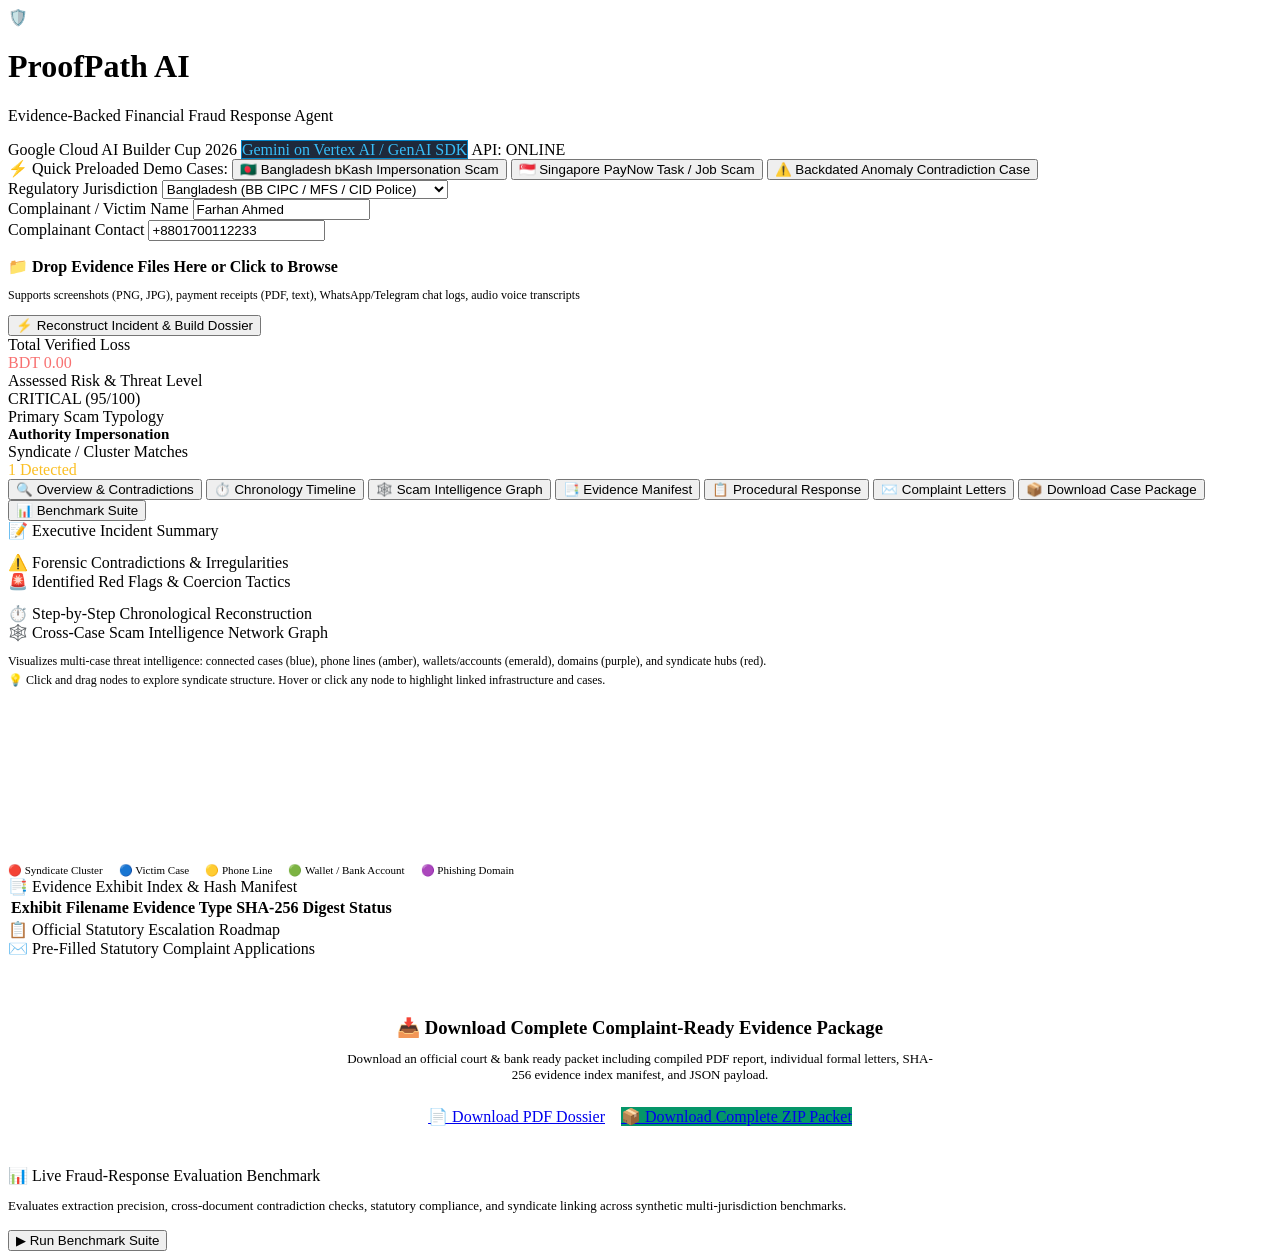
==== proofpath/web/index.html @ 679f7529 "feat: initial commit for ProofPath AI on Google Cloud Run" ====
<!DOCTYPE html>
<html lang="en">
<head>
  <meta charset="UTF-8">
  <meta name="viewport" content="width=device-width, initial-scale=1.0">
  <title>ProofPath AI - Financial Fraud Evidence Reconstruction & Response Agent</title>
  <link rel="stylesheet" href="/static/style.css">
</head>
<body>

  <header>
    <div class="brand">
      <div class="brand-logo">🛡️</div>
      <div class="brand-text">
        <h1>ProofPath AI</h1>
        <p>Evidence-Backed Financial Fraud Response Agent</p>
      </div>
    </div>
    <div class="header-badges">
      <span class="badge badge-cloud">Google Cloud AI Builder Cup 2026</span>
      <span class="badge" style="background:#1e293b; color:#38bdf8; border:1px solid #0284c7;">Gemini on Vertex AI / GenAI SDK</span>
      <span id="apiStatusBadge" class="badge badge-risk-medium">API: ONLINE</span>
    </div>
  </header>

  <div class="container">
    <!-- Ingestion & Configuration Card -->
    <section class="upload-card">
      <div class="demo-bar">
        <span class="demo-title">⚡ Quick Preloaded Demo Cases:</span>
        <button class="btn-demo" onclick="loadDemoCase('BD')">🇧🇩 Bangladesh bKash Impersonation Scam</button>
        <button class="btn-demo" onclick="loadDemoCase('SG')">🇸🇬 Singapore PayNow Task / Job Scam</button>
        <button class="btn-demo" onclick="loadDemoCase('ANOMALY')">⚠️ Backdated Anomaly Contradiction Case</button>
      </div>

      <form id="evidenceForm">
        <div class="form-grid">
          <div class="form-group">
            <label for="jurisdictionSelect">Regulatory Jurisdiction</label>
            <select id="jurisdictionSelect" class="form-control" name="jurisdiction">
              <option value="BANGLADESH">Bangladesh (BB CIPC / MFS / CID Police)</option>
              <option value="SINGAPORE">Singapore (MAS / SPF Anti-Scam / FIDReC)</option>
              <option value="GENERAL">General / International Financial Crime</option>
            </select>
          </div>
          <div class="form-group">
            <label for="victimName">Complainant / Victim Name</label>
            <input type="text" id="victimName" name="victim_name" class="form-control" value="Farhan Ahmed" required>
          </div>
          <div class="form-group">
            <label for="victimContact">Complainant Contact</label>
            <input type="text" id="victimContact" name="victim_contact" class="form-control" value="+8801700112233" required>
          </div>
        </div>

        <div class="dropzone" id="dropzone" onclick="document.getElementById('fileInput').click()">
          <p style="font-size: 16px; font-weight: 600; margin-bottom: 6px;">📁 Drop Evidence Files Here or Click to Browse</p>
          <p style="font-size: 12px; color: var(--text-muted);">Supports screenshots (PNG, JPG), payment receipts (PDF, text), WhatsApp/Telegram chat logs, audio voice transcripts</p>
          <input type="file" id="fileInput" name="files" multiple style="display: none;" onchange="handleFileSelection(this)">
          <div id="fileList" style="margin-top: 12px; font-size: 12px; color: var(--cyan);"></div>
        </div>

        <div style="display: flex; justify-content: space-between; align-items: center;">
          <button type="submit" id="submitBtn" class="btn-primary">
            <span>⚡ Reconstruct Incident & Build Dossier</span>
          </button>
          <span id="loadingSpinner" style="display: none; font-size: 13px; color: var(--cyan);">
            ⚙️ Running Gemini Multimodal Extraction & Verification Engine...
          </span>
        </div>
      </form>
    </section>

    <!-- Case Analysis Results Section -->
    <section id="resultsSection" class="results-section">
      <!-- High-level Stats Grid -->
      <div class="stats-grid">
        <div class="stat-card">
          <div class="label">Total Verified Loss</div>
          <div class="value" id="statLoss" style="color: #f87171;">BDT 0.00</div>
        </div>
        <div class="stat-card">
          <div class="label">Assessed Risk & Threat Level</div>
          <div class="value" id="statRisk">CRITICAL (95/100)</div>
        </div>
        <div class="stat-card">
          <div class="label">Primary Scam Typology</div>
          <div class="value" id="statPattern" style="font-size: 15px; font-weight: 600;">Authority Impersonation</div>
        </div>
        <div class="stat-card">
          <div class="label">Syndicate / Cluster Matches</div>
          <div class="value" id="statSyndicate" style="color: #fbbf24;">1 Detected</div>
        </div>
      </div>

      <!-- Tab Navigation -->
      <div class="tabs-header">
        <button class="tab-btn active" onclick="switchTab('tabOverview')">🔍 Overview & Contradictions</button>
        <button class="tab-btn" onclick="switchTab('tabTimeline')">⏱️ Chronology Timeline</button>
        <button class="tab-btn" onclick="switchTab('tabGraph')">🕸️ Scam Intelligence Graph</button>
        <button class="tab-btn" onclick="switchTab('tabEvidence')">📑 Evidence Manifest</button>
        <button class="tab-btn" onclick="switchTab('tabRoadmap')">📋 Procedural Response</button>
        <button class="tab-btn" onclick="switchTab('tabComplaints')">✉️ Complaint Letters</button>
        <button class="tab-btn" onclick="switchTab('tabDownloads')">📦 Download Case Package</button>
        <button class="tab-btn" onclick="switchTab('tabBenchmark')">📊 Benchmark Suite</button>
      </div>

      <!-- Tab 1: Overview & Contradictions -->
      <div id="tabOverview" class="tab-content active">
        <div class="content-card">
          <div class="card-title">📝 Executive Incident Summary</div>
          <p id="summaryText" style="font-size: 13.5px; color: #cbd5e1;"></p>
        </div>

        <div class="content-card">
          <div class="card-title">⚠️ Forensic Contradictions & Irregularities</div>
          <div id="contradictionsList"></div>
        </div>

        <div class="content-card">
          <div class="card-title">🚨 Identified Red Flags & Coercion Tactics</div>
          <ul id="redFlagsList" style="padding-left: 20px; font-size: 13px; color: #fca5a5;"></ul>
        </div>
      </div>

      <!-- Tab 2: Chronology Timeline -->
      <div id="tabTimeline" class="tab-content">
        <div class="content-card">
          <div class="card-title">⏱️ Step-by-Step Chronological Reconstruction</div>
          <div class="timeline" id="timelineContainer"></div>
        </div>
      </div>

      <!-- Tab 3: Scam Intelligence Graph -->
      <div id="tabGraph" class="tab-content">
        <div class="content-card">
          <div class="card-title">🕸️ Cross-Case Scam Intelligence Network Graph</div>
          <p style="font-size: 12px; color: var(--text-muted); margin-bottom: 12px;">
            Visualizes multi-case threat intelligence: connected cases (blue), phone lines (amber), wallets/accounts (emerald), domains (purple), and syndicate hubs (red).
            <span style="color: var(--cyan); display: block; margin-top: 4px;">💡 Click and drag nodes to explore syndicate structure. Hover or click any node to highlight linked infrastructure and cases.</span>
          </p>
          <canvas id="graphCanvas"></canvas>
          <div style="margin-top: 10px; display: flex; gap: 16px; font-size: 11px; color: var(--text-muted);">
            <span>🔴 Syndicate Cluster</span>
            <span>🔵 Victim Case</span>
            <span>🟡 Phone Line</span>
            <span>🟢 Wallet / Bank Account</span>
            <span>🟣 Phishing Domain</span>
          </div>
        </div>
      </div>

      <!-- Tab 4: Evidence Manifest -->
      <div id="tabEvidence" class="tab-content">
        <div class="content-card">
          <div class="card-title">📑 Evidence Exhibit Index & Hash Manifest</div>
          <table class="data-table">
            <thead>
              <tr>
                <th>Exhibit</th>
                <th>Filename</th>
                <th>Evidence Type</th>
                <th>SHA-256 Digest</th>
                <th>Status</th>
              </tr>
            </thead>
            <tbody id="evidenceTableBody"></tbody>
          </table>
        </div>
      </div>

      <!-- Tab 5: Procedural Roadmap -->
      <div id="tabRoadmap" class="tab-content">
        <div class="content-card">
          <div class="card-title">📋 Official Statutory Escalation Roadmap</div>
          <div id="roadmapList"></div>
        </div>
      </div>

      <!-- Tab 6: Complaint Letters -->
      <div id="tabComplaints" class="tab-content">
        <div class="content-card">
          <div class="card-title">✉️ Pre-Filled Statutory Complaint Applications</div>
          <div id="complaintsContainer"></div>
        </div>
      </div>

      <!-- Tab 7: Download Case Package -->
      <div id="tabDownloads" class="tab-content">
        <div class="content-card" style="text-align: center; padding: 40px 20px;">
          <h3 style="margin-bottom: 12px;">📥 Download Complete Complaint-Ready Evidence Package</h3>
          <p style="color: var(--text-muted); font-size: 13px; max-width: 600px; margin: 0 auto 24px auto;">
            Download an official court & bank ready packet including compiled PDF report, individual formal letters, SHA-256 evidence index manifest, and JSON payload.
          </p>
          <div style="display: flex; justify-content: center; gap: 16px;">
            <a id="btnDownloadPdf" class="btn-primary" href="#" target="_blank">📄 Download PDF Dossier</a>
            <a id="btnDownloadZip" class="btn-primary" style="background:#059669;" href="#" target="_blank">📦 Download Complete ZIP Packet</a>
          </div>
        </div>
      </div>

      <!-- Tab 8: Benchmark Evaluation -->
      <div id="tabBenchmark" class="tab-content">
        <div class="content-card">
          <div class="card-title">📊 Live Fraud-Response Evaluation Benchmark</div>
          <p style="font-size: 13px; color: var(--text-muted); margin-bottom: 16px;">
            Evaluates extraction precision, cross-document contradiction checks, statutory compliance, and syndicate linking across synthetic multi-jurisdiction benchmarks.
          </p>
          <button class="btn-primary" onclick="triggerBenchmark()" id="btnRunBenchmark">▶ Run Benchmark Suite</button>
          <div id="benchmarkOutput" style="margin-top: 20px; display: none;"></div>
        </div>
      </div>
    </section>
  </div>

  <script src="/static/app.js"></script>
</body>
</html>
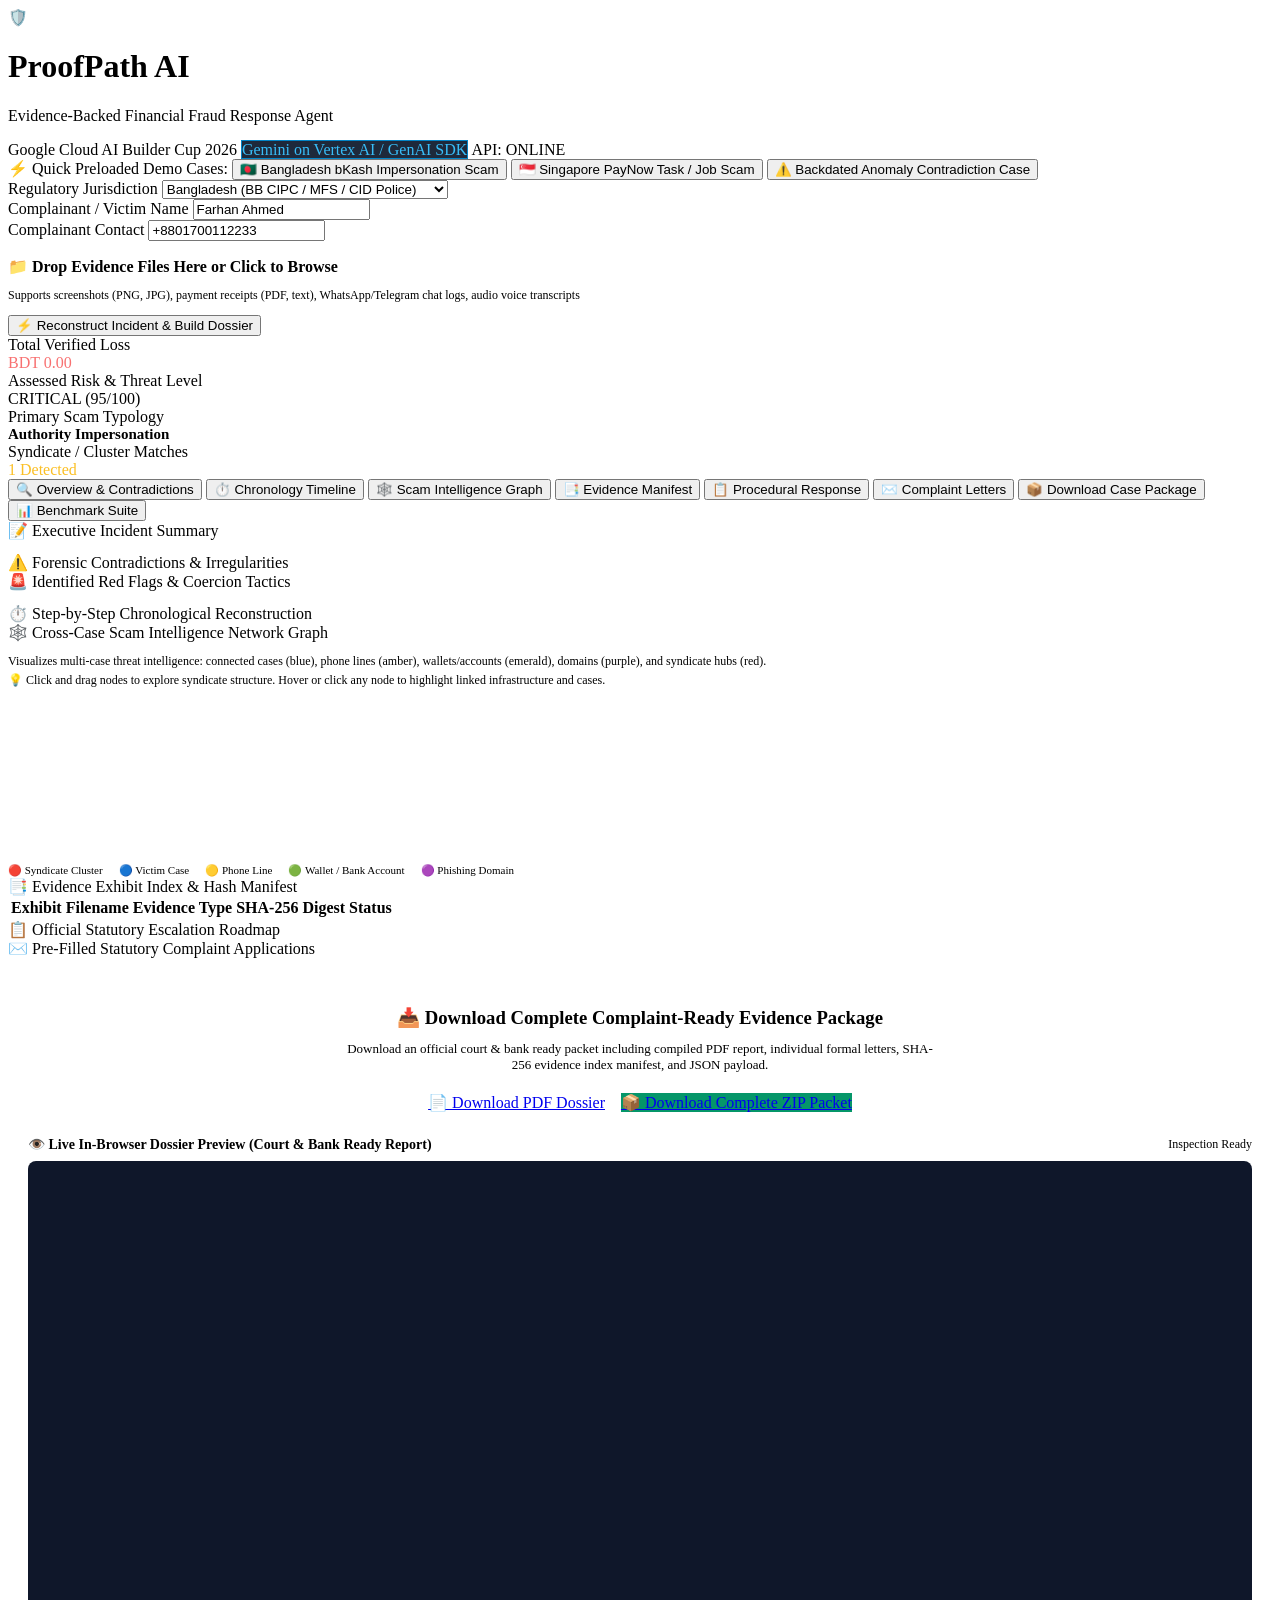
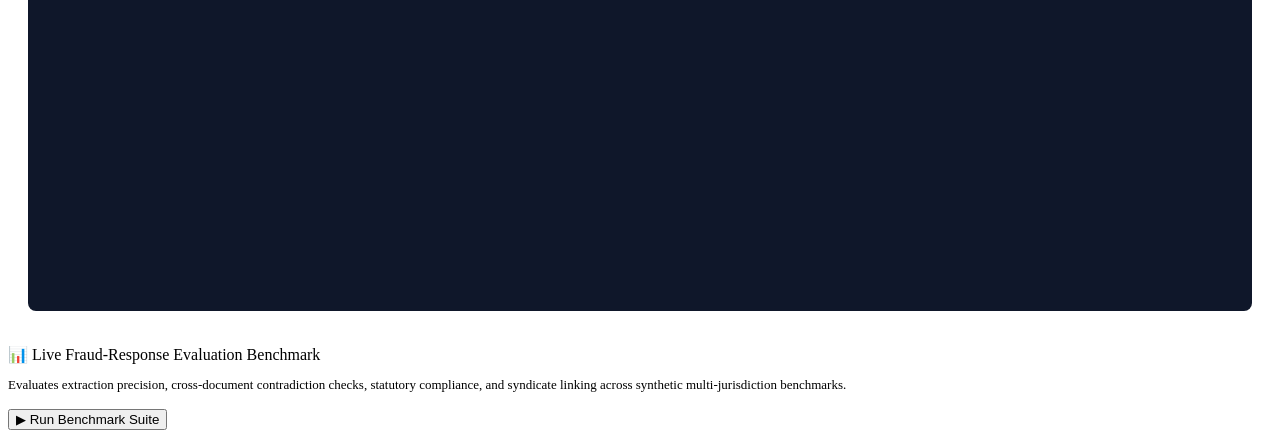
==== commit 3bef9227: "feat: complete ProofPath AI with multimodal sample assets, interactive HUD, and benchmark suite" ====
--- a/proofpath/web/index.html
+++ b/proofpath/web/index.html
@@ -187,14 +187,23 @@
 
       <!-- Tab 7: Download Case Package -->
       <div id="tabDownloads" class="tab-content">
-        <div class="content-card" style="text-align: center; padding: 40px 20px;">
+        <div class="content-card" style="text-align: center; padding: 30px 20px;">
           <h3 style="margin-bottom: 12px;">📥 Download Complete Complaint-Ready Evidence Package</h3>
-          <p style="color: var(--text-muted); font-size: 13px; max-width: 600px; margin: 0 auto 24px auto;">
+          <p style="color: var(--text-muted); font-size: 13px; max-width: 600px; margin: 0 auto 20px auto;">
             Download an official court & bank ready packet including compiled PDF report, individual formal letters, SHA-256 evidence index manifest, and JSON payload.
           </p>
-          <div style="display: flex; justify-content: center; gap: 16px;">
+          <div style="display: flex; justify-content: center; gap: 16px; margin-bottom: 24px;">
             <a id="btnDownloadPdf" class="btn-primary" href="#" target="_blank">📄 Download PDF Dossier</a>
             <a id="btnDownloadZip" class="btn-primary" style="background:#059669;" href="#" target="_blank">📦 Download Complete ZIP Packet</a>
+          </div>
+
+          <!-- In-browser PDF preview iframe -->
+          <div id="pdfPreviewContainer" style="margin-top: 16px; text-align: left;">
+            <div style="display: flex; justify-content: space-between; align-items: center; margin-bottom: 8px;">
+              <span style="font-size: 14px; font-weight: 600; color: var(--cyan);">👁️ Live In-Browser Dossier Preview (Court & Bank Ready Report)</span>
+              <span id="pdfPreviewStatus" style="font-size: 12px; color: var(--text-muted);">Inspection Ready</span>
+            </div>
+            <iframe id="pdfPreviewIframe" src="about:blank" style="width: 100%; height: 750px; border: 1px solid var(--border-color); border-radius: 8px; background: #0f172a;" title="ProofPath AI Dossier PDF Preview"></iframe>
           </div>
         </div>
       </div>
